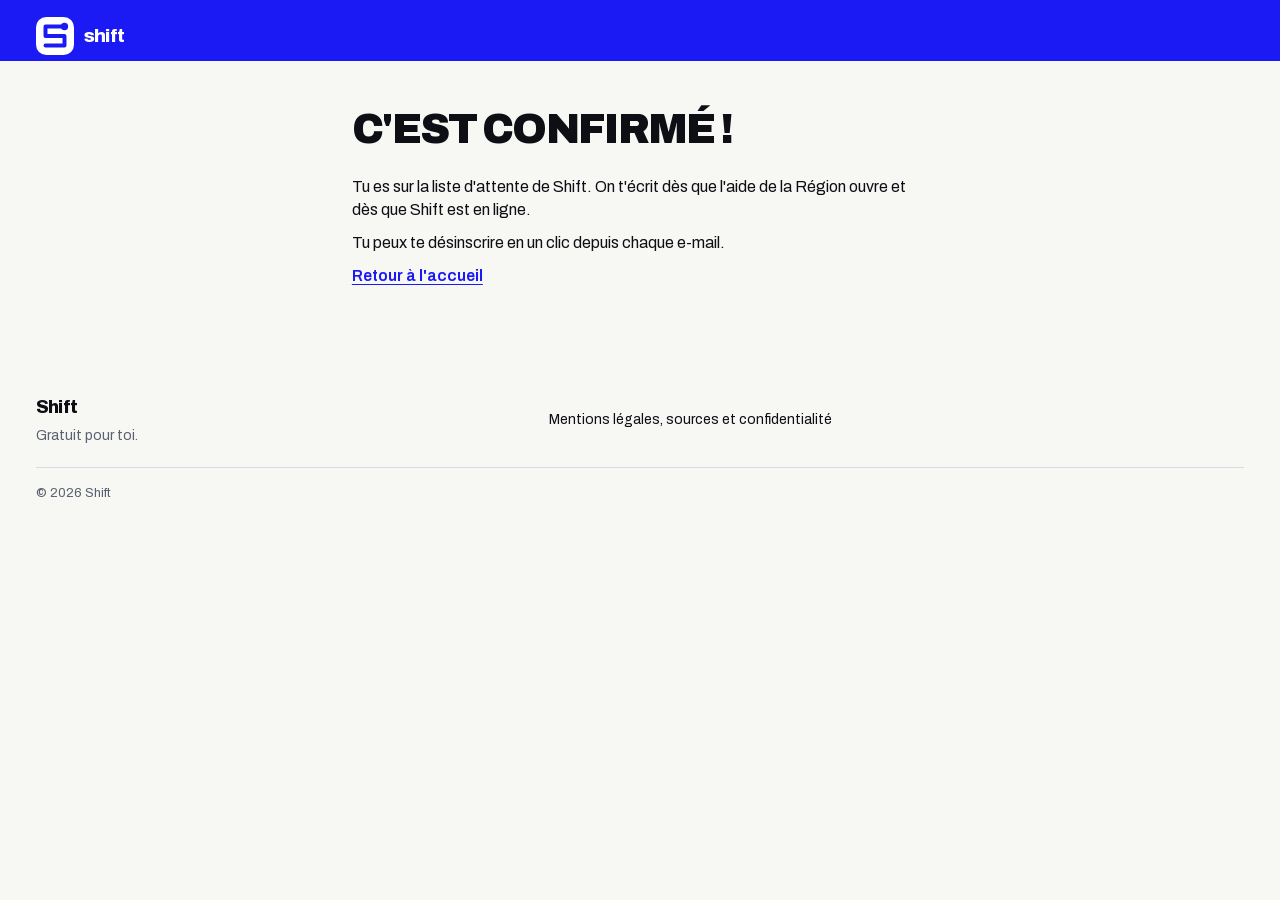
==== confirme.html @ 9f185a96 "feat: US 10 · Vitrine — page « C'est confirmé » après le clic dans l'e-mail de Brevo Co-Authored-By:" ====
<!doctype html>
<html lang="fr">
<head>
<meta charset="utf-8">
<meta name="viewport" content="width=device-width, initial-scale=1">
<!-- Pas d'en-tête HTTP possible sur GitHub Pages : la politique de sécurité passe par cette balise.
     Aucun script inline, aucun style inline, aucun tiers chargé. Seul l'envoi du formulaire part vers Brevo. -->
<meta http-equiv="Content-Security-Policy" content="default-src 'none'; style-src 'self'; font-src 'self'; img-src 'self'; form-action 'self' https://*.sibforms.com https://vivienmcz.github.io; base-uri 'none'">
<meta name="referrer" content="no-referrer">
<title>Shift · Inscription confirmée</title>
<meta name="description" content="Ton inscription à la liste d'attente de Shift est confirmée.">
<link rel="stylesheet" href="style.css">
<link rel="icon" href="favicon.svg" type="image/svg+xml">
</head>
<body>
<a class="evitement" href="#contenu">Aller au contenu</a>
<header class="nav">
  <a class="marque" href="./" aria-label="Shift, accueil">
    <svg class="pastille" viewBox="0 0 48 48" aria-hidden="true">
      <rect class="boitier" width="48" height="48" rx="13"/>
      <path class="grille" d="M12 12H36M12 24H36M12 36H36"/>
      <path class="trajet" d="M36 12H12V24H36V36H12"/>
      <circle class="bille" cx="0" cy="0" r="4.6"/>
    </svg>
    <span>shift</span>
  </a>
</header>

<main id="contenu" tabindex="-1" class="cadre texte">
<h1>C'est confirmé&nbsp;!</h1>
<p>Tu es sur la liste d'attente de Shift. On t'écrit dès que l'aide de la Région ouvre et dès que Shift est en ligne.</p>
<p>Tu peux te désinscrire en un clic depuis chaque e-mail.</p>
<p><a class="champ-lien" href="./">Retour à l'accueil</a></p>
</main>

<footer class="pied">
  <div class="cadre">
    <div class="pied-haut">
      <div>
        <p class="pied-marque">Shift</p>
        <p class="pied-promesse">Gratuit pour toi.</p>
      </div>
      <a href="mentions-legales.html">Mentions légales, sources et confidentialité</a>
    </div>
    <p class="pied-mot">© 2026 Shift</p>
  </div>
</footer>
</body>
</html>
---- style.css ----
/* Vitrine Shift. Jetons repris de DESIGN.md (dépôt shift) : registre « aplat plein »,
   bleu #1B1AF5 seul, Archivo seule. Contrastes mesurés dans le prototype. */
@font-face{
  font-family:'Archivo';
  src:url('fonts/archivo-latin.woff2') format('woff2');
  font-weight:400 900; font-style:normal; font-display:swap;
}
:root{
  --champ:#1B1AF5;
  --champ-clair:#C2C1FF;   /* texte secondaire sur le bleu : 4,92:1 */
  --encre:#0E0F14;
  --papier:#F7F7F4;
  --bande:#EEEEFE;          /* bleu très pâle de la seconde bande */
  --blanc:#FFFFFF;
  --gris:#5B6170;           /* texte secondaire sur papier : 5,9:1 */
  --trait:#D9D9E6;
  --marge:clamp(16px,2.8vw,40px);
}
*{box-sizing:border-box;margin:0;padding:0}
body{
  font-family:'Archivo',system-ui,-apple-system,'Segoe UI',sans-serif;
  background:var(--papier); color:var(--encre); line-height:1.45;
  -webkit-font-smoothing:antialiased;
}
a{color:inherit; text-underline-offset:3px}
a:focus-visible,button:focus-visible,input:focus-visible{outline:3px solid var(--champ); outline-offset:2px}
.cadre{max-width:1440px; margin:0 auto; padding:0 var(--marge)}

/* barre : le logo seul */
.nav{background:var(--champ); color:var(--blanc); padding:14px var(--marge) 0}
.marque{display:inline-flex; align-items:center; gap:10px; min-height:44px; text-decoration:none}
.marque span{font-weight:800; font-size:19px; letter-spacing:-.04em}
.pastille{width:38px; height:38px}
.pastille .boitier{fill:var(--blanc)}
.pastille .grille{stroke:var(--champ); stroke-opacity:.3; stroke-width:3; stroke-linecap:round; fill:none}
.pastille .trajet{stroke:var(--champ); stroke-width:5; stroke-linecap:round; stroke-linejoin:round; fill:none}
.pastille .bille{fill:var(--champ)}

.oeil{font-size:.6875rem; font-weight:700; letter-spacing:.14em; text-transform:uppercase; margin-bottom:10px}
.source{font-size:.75rem; color:var(--champ-clair); margin-top:10px; max-width:62ch}
.source a{color:inherit}

/* 1. le prix, puis trois chiffres */
.heros{background:var(--champ); color:var(--blanc); padding:clamp(40px,6vw,80px) 0 clamp(40px,5vw,64px)}
.titre{
  font-weight:900; text-transform:uppercase; letter-spacing:-.045em;
  font-size:clamp(2.6rem,7.4vw,6.4rem); line-height:.9; max-width:17ch;
}
.titre-chiffre{display:block; color:var(--champ-clair)}
.chapeau{font-size:clamp(1.05rem,1.6vw,1.3rem); margin-top:24px}
.chiffres{list-style:none; display:grid; gap:28px; margin-top:clamp(36px,5vw,64px)}
.chiffre{border-top:1px solid rgba(255,255,255,.55); padding-top:18px}
.montant{font-weight:900; font-size:clamp(3rem,6vw,4.6rem); line-height:1; letter-spacing:-.04em; margin-bottom:12px}
.chiffre-mot{font-weight:600; max-width:44ch}
.avertissement{font-weight:600; font-size:.875rem; margin-top:32px}

/* 2. la Région, le formulaire, les auto-écoles */
.suite{background:var(--bande); padding:clamp(48px,7vw,96px) 0}
.suite-grille{display:grid; gap:40px; align-items:start}
.badge{
  display:inline-block; background:var(--blanc); border-radius:999px; padding:5px 10px;
  font-size:.6875rem; font-weight:800; letter-spacing:.12em; text-transform:uppercase; margin-bottom:14px;
}
.oeil-bleu{color:var(--champ)}
.h2{font-weight:900; text-transform:uppercase; letter-spacing:-.04em; line-height:.95; font-size:clamp(2rem,4.4vw,3.6rem); max-width:14ch}
.region-mot{color:var(--gris); margin-top:18px; max-width:46ch}
.region-appel{font-weight:700; font-size:1.2rem; margin-top:20px; max-width:40ch}
.avertissement-petit{font-size:.8125rem; font-weight:600; margin-top:16px}
.source-sombre{color:var(--gris); margin-top:2px}
.ecoles{margin-top:8px}
.ecoles-mot{font-weight:700; font-size:1.1rem; max-width:44ch}

.carte{background:var(--blanc); border-radius:16px; padding:clamp(20px,2.4vw,28px); display:grid; gap:10px}
.carte-titre{font-weight:900; text-transform:uppercase; letter-spacing:-.04em; font-size:clamp(1.4rem,2.2vw,1.75rem); line-height:1}
.carte-mot{font-size:.8125rem; color:var(--gris); margin-bottom:10px}
.etiquette{font-size:.6875rem; font-weight:700; letter-spacing:.14em; text-transform:uppercase; margin-top:6px}
.champ{
  font:inherit; font-size:1rem; min-height:48px; padding:0 14px; width:100%;
  border:1px solid var(--trait); border-radius:10px; background:var(--blanc); color:var(--encre);
}
.champ::placeholder{color:var(--gris)}
.champ:user-invalid{border-color:#C0262D}
.profil{border:0; display:grid; gap:10px}
.profil-choix{display:grid; grid-template-columns:1fr 1fr; gap:8px}
.option{
  display:flex; align-items:center; gap:10px; min-height:48px; padding:0 14px; cursor:pointer;
  border:1px solid var(--trait); border-radius:10px; font-weight:600; font-size:.9375rem;
}
.option:has(input:checked){border:2px solid var(--champ); background:#F4F4FF}
.option input,.accord input{width:20px; height:20px; accent-color:var(--champ); flex:0 0 auto}
.accord{display:flex; gap:12px; align-items:flex-start; font-size:.875rem; margin-top:10px; cursor:pointer}
.accord a{display:inline-block; color:var(--champ); font-weight:600; margin-top:2px}
.piege{position:absolute; left:-9999px; width:1px; height:1px; overflow:hidden}
.action{
  display:inline-flex; align-items:center; justify-content:center; gap:10px; min-height:52px; margin-top:12px;
  font:inherit; font-weight:700; font-size:1rem; color:var(--blanc); background:var(--champ);
  border:0; border-radius:999px; cursor:pointer;
}
.action:hover{background:#1514C9}

/* pied */
.pied{background:var(--papier); padding:32px 0 20px; font-size:.875rem}
.pied-haut{display:grid; gap:16px; padding-bottom:20px; border-bottom:1px solid var(--trait)}
.pied-haut a{display:inline-flex; align-items:center; min-height:44px; text-decoration:none}
.pied-haut a:hover{text-decoration:underline}
.pied-marque{font-weight:800; font-size:1.15rem; letter-spacing:-.04em; margin-bottom:6px}
.pied-promesse,.pied-mot{color:var(--gris)}
.pied-mot{font-size:.8125rem; padding-top:16px}

/* page de texte (mentions légales, merci) */
.texte{max-width:72ch; padding-top:48px; padding-bottom:64px}
.texte h1{font-weight:900; text-transform:uppercase; letter-spacing:-.04em; font-size:clamp(1.8rem,4vw,2.6rem); line-height:1; margin-bottom:24px}
.texte h2{font-size:1.15rem; font-weight:800; margin:32px 0 8px}
.texte p,.texte li{margin-bottom:10px}
.texte ul{padding-left:20px}
.texte .champ-lien{color:var(--champ); font-weight:600}

@media (min-width:860px){
  .chiffres{grid-template-columns:repeat(3,minmax(0,1fr)); gap:32px}
  .suite-grille{grid-template-columns:minmax(0,7fr) minmax(0,5fr); column-gap:64px; row-gap:48px}
  .region{grid-row:1}
  .carte{grid-column:2; grid-row:1 / span 2}
  .ecoles{grid-column:1; grid-row:2; margin-top:0}
  .pied-haut{grid-template-columns:5fr 7fr; align-items:center}
}

/* ───────────── Mouvement : une affiche de campagne qui s'anime ─────────────
   CSS d'abord ; motion.js ne fait que poser .vu au défilement et faire compter
   les chiffres. Sans lui, tout est visible et immobile. */
:root{--courbe:cubic-bezier(.16,1,.3,1)}

/* 1. le titre monte ligne par ligne, avec une légère bascule */
.ligne{display:block; overflow:hidden; padding:.14em 0 .12em; margin:-.14em 0 -.12em}
.ligne i{display:block; font-style:normal; transform:translateY(105%) rotate(2.5deg); animation:monter 1.1s var(--courbe) forwards}
.ligne:nth-child(1) i{animation-delay:.05s}
.ligne:nth-child(2) i{animation-delay:.17s}
.ligne:nth-child(3) i{animation-delay:.29s}
@keyframes monter{to{transform:none}}
.titre-chiffre i{font-variant-numeric:tabular-nums}

/* le titre s'éloigne doucement quand on défile (navigateurs qui savent le faire) */
@supports (animation-timeline:scroll()){
  .titre{animation:eloigner linear both; animation-timeline:scroll(root); animation-range:0 70vh}
  @keyframes eloigner{to{transform:translateY(-6vh) scale(.94)}}
}

/* 2. le reste du héros entre après le titre */
.entre{opacity:0; transform:translateY(16px); animation:apparaitre .9s var(--courbe) forwards}
.entre[data-d="1"]{animation-delay:.55s}
.entre[data-d="2"]{animation-delay:.8s}
.entre[data-d="3"]{animation-delay:.95s}
@keyframes apparaitre{to{opacity:1; transform:none}}

/* l'appel du héros : la flèche descend vers le formulaire */
.appel{
  display:inline-flex; align-items:center; gap:10px; min-height:52px; margin-top:24px; padding:0 26px;
  background:var(--blanc); color:var(--champ); border-radius:999px; font-weight:800; text-decoration:none;
  transition:transform .25s var(--courbe);
}
.appel:hover{transform:translateY(-2px)}
.appel svg{animation:descendre 1.6s ease-in-out infinite}
@keyframes descendre{0%,100%{transform:none}50%{transform:translateY(4px)}}
.appel:focus-visible{outline-color:var(--blanc)}

/* 3. les blocs montent à leur arrivée à l'écran */
.anime .monte{opacity:0; transform:translateY(40px)}
.anime .monte.vu{opacity:1; transform:none; transition:opacity .9s var(--courbe), transform 1s var(--courbe)}
.anime .chiffres .monte:nth-child(2).vu{transition-delay:.12s}
.anime .chiffres .monte:nth-child(3).vu{transition-delay:.24s}
.anime .monte[data-d="1"].vu{transition-delay:.15s}
.montant{font-variant-numeric:tabular-nums}
/* le filet du haut de chaque chiffre se trace de gauche à droite */
.anime .chiffre{border-top-color:transparent; position:relative}
.anime .chiffre::before{content:""; position:absolute; left:0; top:-1px; height:1px; width:100%; background:rgba(255,255,255,.55); transform:scaleX(0); transform-origin:left}
.anime .chiffre.vu::before{transform:none; transition:transform 1.2s var(--courbe) .2s}

/* 4. deux rubans croisés entre les deux parties, et un sceau qui tourne */
.ruban{position:relative; background:var(--bande); padding:clamp(28px,4vw,48px) 0 0; overflow:hidden}
.ruban-ligne{overflow:hidden; white-space:nowrap; padding:14px 0; font-weight:900; text-transform:uppercase; letter-spacing:-.02em}
.ruban-ligne div{display:inline-flex; gap:40px; padding-right:40px; animation:defiler 30s linear infinite}
.ruban-ligne span::after{content:"✦"; margin-left:40px; font-size:.7em; vertical-align:.15em}
.ruban-a{background:var(--champ); color:var(--blanc); font-size:clamp(1.1rem,2.4vw,1.8rem); transform:rotate(-2deg); margin:0 -20px}
.ruban-b{background:var(--blanc); color:var(--champ); font-size:clamp(1.6rem,4vw,3rem); transform:rotate(1.5deg); margin:10px -20px 0; border-block:2px solid var(--champ)}
.ruban-b div{animation-direction:reverse; animation-duration:38s}
@keyframes defiler{to{transform:translateX(-50%)}}
.sceau{position:absolute; right:clamp(16px,6vw,96px); top:6px; width:clamp(104px,13vw,168px); height:auto; z-index:2; animation:tourner 18s linear infinite}
.sceau circle{fill:var(--blanc); stroke:var(--champ); stroke-width:3}
.sceau text{font-weight:800; font-size:15.5px; letter-spacing:.12em; fill:var(--champ)}
.sceau-fleche{stroke:var(--champ); stroke-width:7; stroke-linecap:round; stroke-linejoin:round; fill:none; transform-origin:100px 100px; animation:tourner 18s linear infinite reverse}
@keyframes tourner{to{transform:rotate(360deg)}}

/* 5. le badge « annoncée » bat comme un signal */
.badge{display:inline-flex; align-items:center; gap:8px}
.pouls{width:8px; height:8px; border-radius:50%; background:var(--champ); position:relative}
.pouls::after{content:""; position:absolute; inset:0; border-radius:50%; background:var(--champ); animation:battre 1.8s ease-out infinite}
@keyframes battre{to{transform:scale(3.2); opacity:0}}

/* le bouton du formulaire : la flèche avance au survol */
.action svg{transition:transform .3s var(--courbe)}
.action:hover svg{transform:translateX(4px)}

/* texte lu par les lecteurs d'écran, invisible à l'écran */
.lu{position:absolute; width:1px; height:1px; overflow:hidden; clip-path:inset(50%); white-space:nowrap}

/* moins d'animations demandées : tout est posé, rien ne bouge */
@media (prefers-reduced-motion:reduce){
  *,*::before,*::after{animation:none!important; transition:none!important}
  .ligne i,.entre,.anime .monte{opacity:1!important; transform:none!important}
  .anime .chiffre::before{transform:none}
}

/* page de vente : chiffres courts, notes vers les sources */
.note{font-size:.5em; font-weight:700; vertical-align:super; line-height:0; margin-left:.06em; text-decoration:none; color:inherit; opacity:.85; position:relative; white-space:nowrap}
/* zone de toucher de 24 px autour du petit numéro, sans pousser le texte */
.note::before{content:""; position:absolute; inset:-12px -8px}
.titre .note,.montant .note{font-size:.32em}
.note:hover{text-decoration:underline}
.chiffre-mot{font-weight:800; font-size:clamp(1.15rem,1.8vw,1.45rem); line-height:1.2; max-width:22ch}
.chiffre-cond{font-size:.875rem; color:var(--champ-clair); margin-top:6px}
.avertissement a{color:inherit; text-underline-offset:3px}
.promesse{background:var(--bande); padding:clamp(40px,6vw,72px) 0 0}
.region-appel{font-size:clamp(1.15rem,1.8vw,1.4rem)}
.notes{padding-left:22px}
.notes li{margin-bottom:14px}
.notes li:target{background:var(--bande); outline:6px solid var(--bande)}


/* comment ça marche : trois étapes courtes */
.promesse-titre{margin-bottom:28px}
.etapes{list-style:none; display:grid; gap:16px}
.etape{background:var(--blanc); border-radius:16px; padding:22px 22px 24px}
.etape-n{display:block; font-weight:900; font-size:2.6rem; line-height:1; color:var(--champ); letter-spacing:-.04em; margin-bottom:12px}
.etape h3{font-weight:900; font-size:1.3rem; letter-spacing:-.02em; margin-bottom:6px}
.etape p{color:var(--gris); max-width:40ch}

/* questions rapides : ouvertes au clic, sans script */
.faq{background:var(--bande); padding:clamp(56px,7vw,96px) 0}
.faq-grille{display:grid; gap:24px}
.faq details{border-top:1px solid var(--trait); padding:4px 0}
.faq details:last-child{border-bottom:1px solid var(--trait)}
.faq summary{cursor:pointer; list-style:none; font-weight:800; font-size:1.15rem; min-height:56px; display:flex; align-items:center; justify-content:space-between; gap:16px}
.faq summary::-webkit-details-marker{display:none}
.faq summary::after{content:"+"; font-size:1.6rem; font-weight:500; color:var(--champ); transition:transform .3s var(--courbe)}
.faq details[open] summary::after{transform:rotate(45deg)}
.faq details p{color:var(--gris); padding:0 0 18px; max-width:60ch}

/* dernier appel, plein bleu */
.final{background:var(--champ); color:var(--blanc); padding:clamp(56px,8vw,112px) 0; text-align:center}
.final-titre{font-weight:900; text-transform:uppercase; letter-spacing:-.04em; line-height:.95; font-size:clamp(2rem,5vw,4.2rem); max-width:18ch; margin:0 auto}
.final .appel{margin-top:32px}

@media (min-width:860px){
  .etapes{grid-template-columns:repeat(3,1fr); gap:24px}
  .faq-grille{grid-template-columns:5fr 7fr; gap:64px}
}
.insec{white-space:nowrap}

/* le logo : la bille passe les rapports sur le trajet du S, comme dans le prototype */
@keyframes passer-les-rapports{
  0%,10%   {offset-distance:0%}
  18%,28%  {offset-distance:33%}
  36%,46%  {offset-distance:50%}
  54%,64%  {offset-distance:83%}
  72%,100% {offset-distance:100%}
}
.pastille .bille{
  offset-path:path('M36 12H12V24H36V36H12');
  offset-rotate:0deg;
  animation:passer-les-rapports 8s var(--courbe) infinite;
}
/* à l'arrivée, le S se trace avant que la bille parte */
.pastille .trajet{stroke-dasharray:96; stroke-dashoffset:96; animation:tracer 1.1s var(--courbe) .2s forwards}
@keyframes tracer{to{stroke-dashoffset:0}}
@media (prefers-reduced-motion:reduce){.pastille .trajet{stroke-dashoffset:0}}

/* ───────────── Réglages d'affichage : la pastille ───────────── */
.reglages{position:fixed; right:16px; bottom:16px; z-index:20}
.reglages summary{
  list-style:none; cursor:pointer; position:relative; width:76px; height:76px; border-radius:50%;
  background:var(--blanc); color:var(--champ); display:grid; place-items:center;
  box-shadow:0 8px 28px rgba(14,15,20,.22);
}
.reglages summary::-webkit-details-marker{display:none}
.reglages summary:focus-visible{outline:3px solid var(--encre); outline-offset:3px}
.anneau{position:absolute; inset:0; width:100%; height:100%; transform:rotate(-90deg)}
.anneau circle{fill:none; stroke-width:3.5}
.anneau-fond{stroke:var(--bande)}
.anneau-avance{stroke:var(--champ); stroke-dasharray:100; stroke-dashoffset:100; stroke-linecap:round}
/* l'anneau suit l'avance de la lecture (navigateurs qui le savent ; ailleurs il reste vide) */
@supports (animation-timeline:scroll()){
  .anneau-avance{animation:avancer linear both; animation-timeline:scroll(root)}
  @keyframes avancer{to{stroke-dashoffset:0}}
}
.reglages-panneau{
  position:absolute; right:0; bottom:88px; width:min(300px,calc(100vw - 32px));
  background:var(--blanc); color:var(--encre); border:0; border-radius:16px; padding:16px 18px 10px;
  box-shadow:0 16px 44px rgba(14,15,20,.25);
}
.reglages-panneau legend{float:left; width:100%; font-weight:800; font-size:.6875rem; letter-spacing:.14em; text-transform:uppercase; color:var(--champ); margin-bottom:6px}
.reglages-panneau label{display:flex; align-items:center; gap:10px; min-height:44px; font-weight:600; font-size:.95rem; cursor:pointer; clear:both}
.reglages-panneau input{width:20px; height:20px; accent-color:var(--champ); flex:0 0 auto}

/* 1. arrêter les animations */
html:has(#pause:checked) *,html:has(#pause:checked) *::before,html:has(#pause:checked) *::after{animation-play-state:paused!important; transition:none!important}
html:has(#pause:checked) .ligne i,html:has(#pause:checked) .entre,html:has(#pause:checked) .anime .monte{animation:none!important; opacity:1!important; transform:none!important}
html:has(#pause:checked) .pastille .trajet{animation:none; stroke-dashoffset:0}
/* l'anneau de lecture n'est pas une animation décorative : il continue */
html:has(#pause:checked) .anneau-avance{animation-play-state:running!important}
/* 2. texte plus grand */
html:has(#grand:checked){font-size:125%}
/* 3. lecture facilitée : police système sans empattement, espacements de WCAG 1.4.12 */
html:has(#lecture:checked) body,html:has(#lecture:checked) .champ,html:has(#lecture:checked) .action{font-family:Verdana,Tahoma,'Segoe UI',system-ui,sans-serif}
html:has(#lecture:checked) main p,html:has(#lecture:checked) main li,html:has(#lecture:checked) main summary,html:has(#lecture:checked) main label{letter-spacing:.12em; word-spacing:.16em; line-height:1.6}
html:has(#lecture:checked) .titre,html:has(#lecture:checked) .h2,html:has(#lecture:checked) .final-titre,html:has(#lecture:checked) .carte-titre{text-transform:none; letter-spacing:0; line-height:1.15}
/* 4. contraste renforcé */
html:has(#contraste:checked){--champ-clair:#FFFFFF; --gris:#0E0F14; --trait:#0E0F14}
html:has(#contraste:checked) .source,html:has(#contraste:checked) .chiffre-cond{color:#FFFFFF}
/* 5. souligner les liens */
html:has(#liens:checked) a{text-decoration:underline!important; text-underline-offset:3px}

/* le pictogramme accessibilité, et « ACCESSIBILITÉ » qui tourne autour comme le sceau */
.acces{position:absolute; inset:0; width:100%; height:100%}
.acces-texte{font-weight:800; font-size:6.4px; letter-spacing:.04em; fill:var(--champ); transform-origin:38px 38px; animation:tourner 14s linear infinite}
.acces-picto circle{fill:var(--champ)}
.acces-picto path{stroke:var(--champ); stroke-width:2.6; stroke-linecap:round; stroke-linejoin:round; fill:none}
html{scroll-padding-bottom:6rem}
html:has(#contraste:checked) .note{opacity:1}

/* audit d'accessibilité du 11/11/2026 */
/* lien d'évitement : visible dès qu'il reçoit le focus (RGAA 12.7) */
.evitement{position:absolute; left:16px; top:-100px; z-index:30; background:var(--blanc); color:var(--champ); font-weight:800; padding:12px 18px; border-radius:999px; text-decoration:none}
.evitement:focus{top:12px}
main:focus{outline:none}
/* la pastille ne cache jamais le bas de la page (WCAG 2.4.11) */
.pied{padding-bottom:112px}
/* rien ne déborde à 320 px, même en « texte plus grand » (WCAG 1.4.10) */
.suite-grille > *,.chiffres > *,.etapes > *{min-width:0}
.h2,.titre,.final-titre,.carte-titre{overflow-wrap:break-word; hyphens:manual}
.carte-oblig{font-size:.8125rem; color:var(--gris); margin:-6px 0 4px}
/* à l'impression, tout est visible et immobile */
@media print{.anime .monte{opacity:1!important; transform:none!important} .reglages,.ruban,.evitement{display:none}}
/* en mode contraste élevé de Windows, une bordure transparente devient visible : les boutons gardent leur forme */
.action,.appel,.reglages summary,.etape,.carte,.reglages-panneau{border:2px solid transparent}
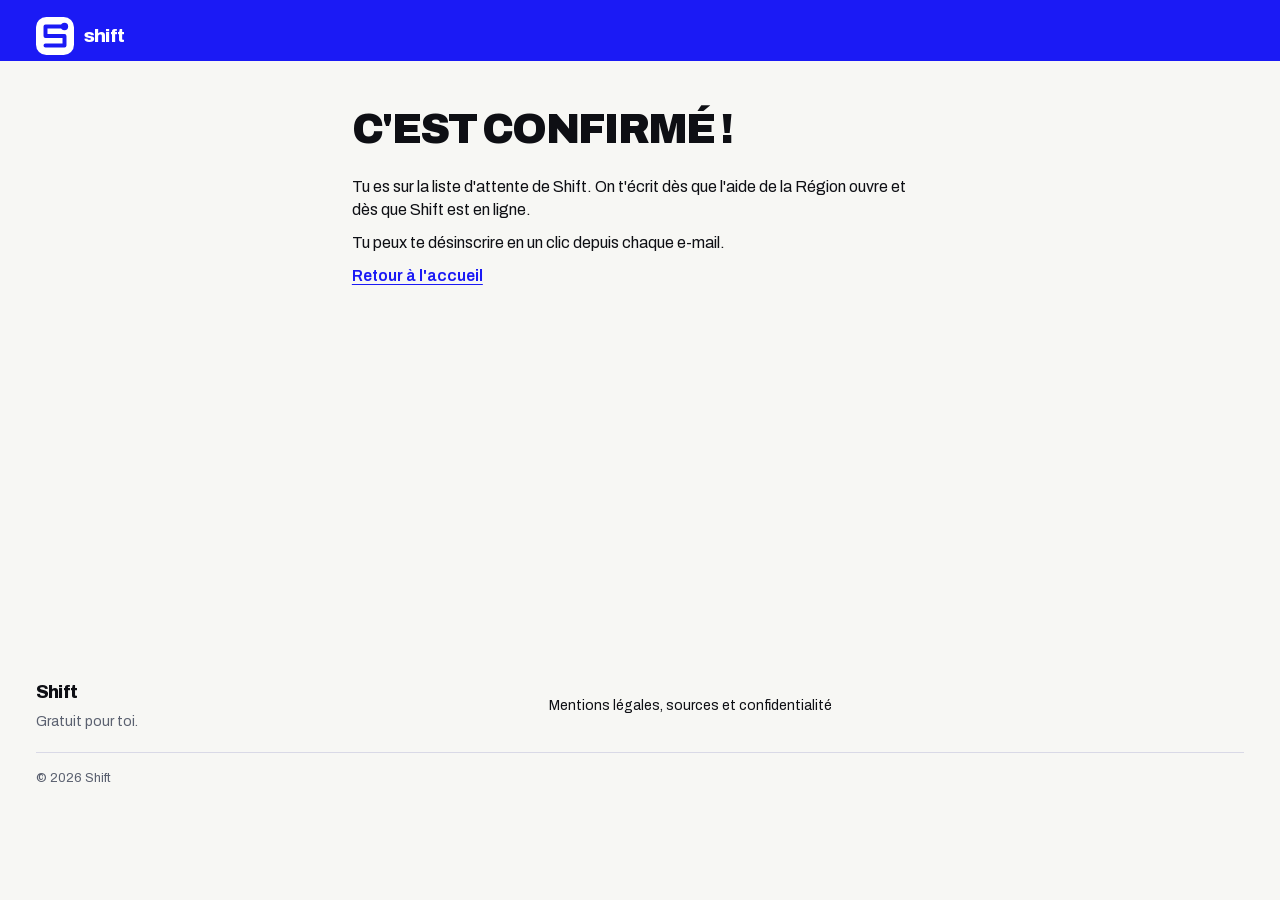
==== commit 6116fff3: "chore: US 10 · Vitrine — adresses sans .html (shift-permis.com/merci) Les liens internes et la redir" ====
--- a/confirme.html
+++ b/confirme.html
@@ -5,11 +5,11 @@
 <meta name="viewport" content="width=device-width, initial-scale=1">
 <!-- Pas d'en-tête HTTP possible sur GitHub Pages : la politique de sécurité passe par cette balise.
      Aucun script inline, aucun style inline, aucun tiers chargé. Seul l'envoi du formulaire part vers Brevo. -->
-<meta http-equiv="Content-Security-Policy" content="default-src 'none'; style-src 'self'; font-src 'self'; img-src 'self'; form-action 'self' https://*.sibforms.com https://vivienmcz.github.io; base-uri 'none'">
+<meta http-equiv="Content-Security-Policy" content="default-src 'none'; style-src 'self'; font-src 'self'; img-src 'self'; connect-src https://e501521f.sibforms.com; form-action 'self' https://e501521f.sibforms.com; base-uri 'none'">
 <meta name="referrer" content="no-referrer">
 <title>Shift · Inscription confirmée</title>
 <meta name="description" content="Ton inscription à la liste d'attente de Shift est confirmée.">
-<link rel="stylesheet" href="style.css">
+<link rel="stylesheet" href="style.css?v=20261112.2">
 <link rel="icon" href="favicon.svg" type="image/svg+xml">
 </head>
 <body>
@@ -40,7 +40,7 @@
         <p class="pied-marque">Shift</p>
         <p class="pied-promesse">Gratuit pour toi.</p>
       </div>
-      <a href="mentions-legales.html">Mentions légales, sources et confidentialité</a>
+      <a href="mentions-legales">Mentions légales, sources et confidentialité</a>
     </div>
     <p class="pied-mot">© 2026 Shift</p>
   </div>
--- a/style.css
+++ b/style.css
@@ -21,7 +21,10 @@
   font-family:'Archivo',system-ui,-apple-system,'Segoe UI',sans-serif;
   background:var(--papier); color:var(--encre); line-height:1.45;
   -webkit-font-smoothing:antialiased;
-}
+  /* pied de page collé en bas de l'écran sur les pages courtes (merci, confirmé) */
+  min-height:100vh; min-height:100dvh; display:flex; flex-direction:column;
+}
+body > main{flex:1 0 auto}
 a{color:inherit; text-underline-offset:3px}
 a:focus-visible,button:focus-visible,input:focus-visible{outline:3px solid var(--champ); outline-offset:2px}
 .cadre{max-width:1440px; margin:0 auto; padding:0 var(--marge)}
@@ -341,3 +344,4 @@
 @media print{.anime .monte{opacity:1!important; transform:none!important} .reglages,.ruban,.evitement{display:none}}
 /* en mode contraste élevé de Windows, une bordure transparente devient visible : les boutons gardent leur forme */
 .action,.appel,.reglages summary,.etape,.carte,.reglages-panneau{border:2px solid transparent}
+.form-erreur{background:#FFEDED; color:#661D1D; border-radius:10px; padding:12px 14px; font-weight:600; font-size:.9rem}
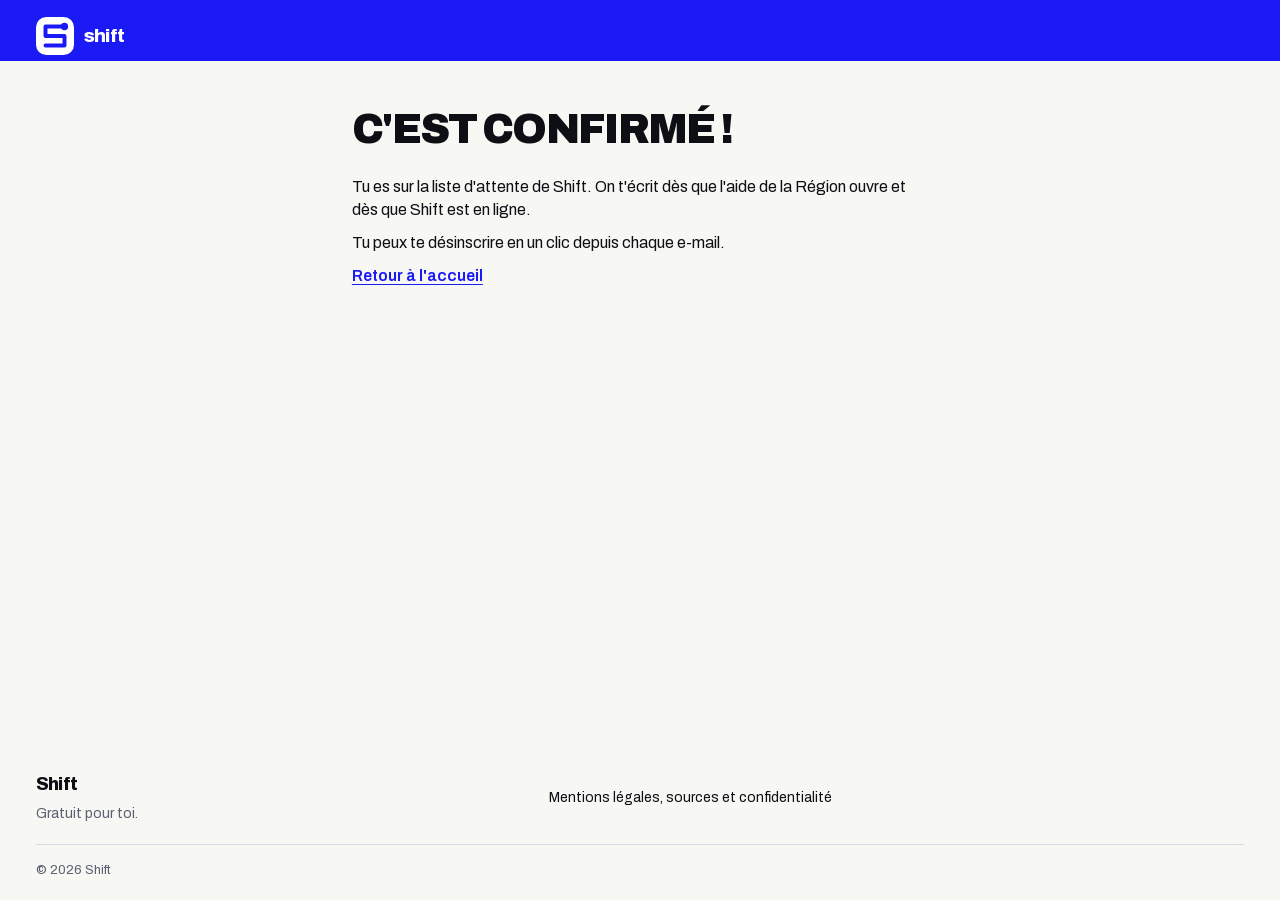
==== commit 4ceb7781: "fix: US 10 · Vitrine — pied de page calé en bas, sans grande marge vide La marge de 112 px sous le p" ====
--- a/confirme.html
+++ b/confirme.html
@@ -9,7 +9,7 @@
 <meta name="referrer" content="no-referrer">
 <title>Shift · Inscription confirmée</title>
 <meta name="description" content="Ton inscription à la liste d'attente de Shift est confirmée.">
-<link rel="stylesheet" href="style.css?v=20261112.2">
+<link rel="stylesheet" href="style.css?v=20261113">
 <link rel="icon" href="favicon.svg" type="image/svg+xml">
 </head>
 <body>
--- a/style.css
+++ b/style.css
@@ -334,8 +334,9 @@
 .evitement{position:absolute; left:16px; top:-100px; z-index:30; background:var(--blanc); color:var(--champ); font-weight:800; padding:12px 18px; border-radius:999px; text-decoration:none}
 .evitement:focus{top:12px}
 main:focus{outline:none}
-/* la pastille ne cache jamais le bas de la page (WCAG 2.4.11) */
-.pied{padding-bottom:112px}
+/* la pastille ne cache jamais le bas de la page (WCAG 2.4.11) : on lui garde la place à droite
+   au lieu d'une grande marge vide sous le pied de page */
+body:has(.reglages) .pied-haut > *,body:has(.reglages) .pied-mot{padding-right:104px}
 /* rien ne déborde à 320 px, même en « texte plus grand » (WCAG 1.4.10) */
 .suite-grille > *,.chiffres > *,.etapes > *{min-width:0}
 .h2,.titre,.final-titre,.carte-titre{overflow-wrap:break-word; hyphens:manual}
